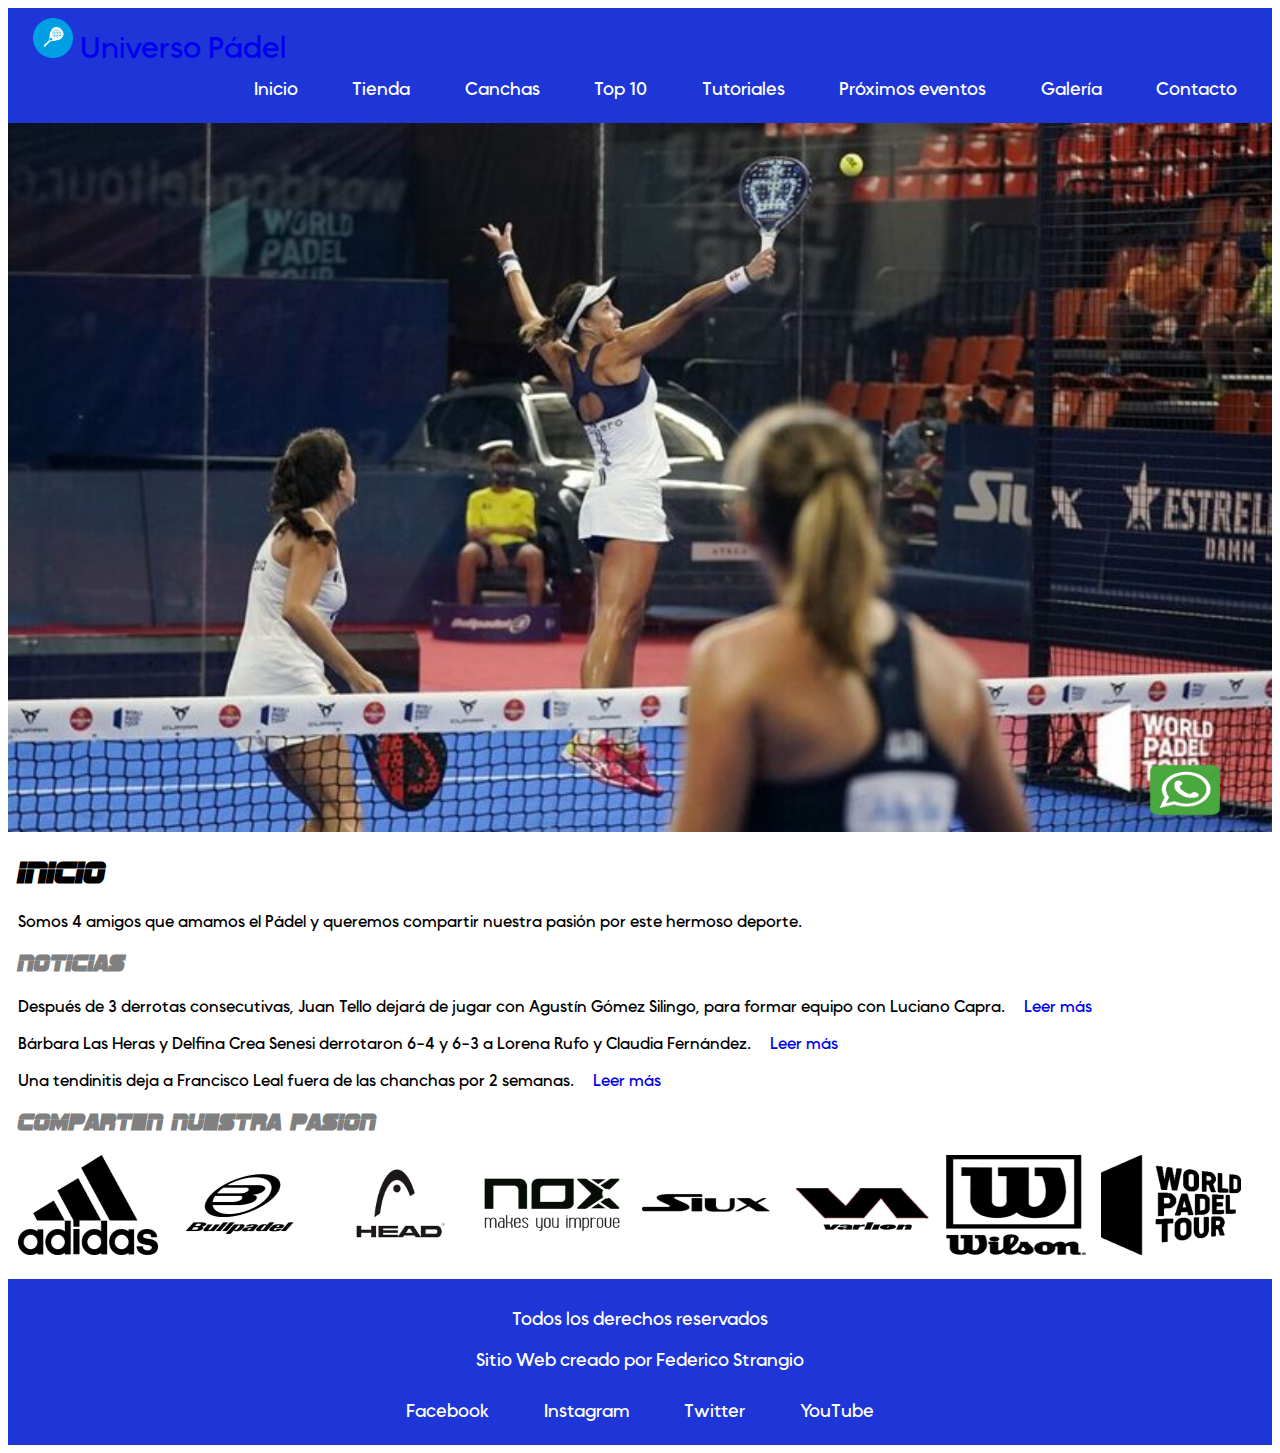
==== index.html @ 050e40f3 "css" ====
<!DOCTYPE html>
<html lang="es">

<head>
  <meta charset="UTF-8">
  <meta http-equiv="X-UA-Compatible" content="IE=edge">
  <meta name="viewport" content="width=device-width, initial-scale=1.0">
  <title>Inicio</title>
  <link rel="shortcut icon" href="../multimedia/logo2.png" type="logo.png">
  <!-- CSS only -->
  <link href="https://cdn.jsdelivr.net/npm/bootstrap@5.2.2/dist/css/bootstrap.min.css" rel="stylesheet"
    integrity="sha384-Zenh87qX5JnK2Jl0vWa8Ck2rdkQ2Bzep5IDxbcnCeuOxjzrPF/et3URy9Bv1WTRi" crossorigin="anonymous">
  <link rel="stylesheet" href="../css/estilo.css">
</head>

<body>
  <header>
    <nav class="navbar-container">
      <nav>
        <div class="container-fluid">
          <a class="navbar-brand" href="index.html">
            <img src="multimedia/logo2.png" alt="Logo" width="40" height="40" class="d-inline-block align-text-top">
            Universo Pádel
          </a>
        </div>
      </nav> 
      <ul>
        <li><a href="index.html">Inicio</a>
          <div class="underline"></div>
        </li>
        <li><a href="html/tienda.html">Tienda</a>
          <div class="underline"></div>
        </li>
        <li><a href="html/canchas.html">Canchas</a>
          <div class="underline"></div>
        </li>
        <li><a href="html/top-10.html">Top 10</a>
          <div class="underline"></div>
        </li>
        <li><a href="html/tutoriales.html">Tutoriales</a>
          <div class="underline"></div>
        </li>
        <li><a href="html/proximos-eventos.html">Próximos eventos</a>
          <div class="underline"></div>
        </li>
        <li><a href="html/galeria.html">Galería</a>
          <div class="underline"></div>
        </li>
        <li><a href="html/contacto.html">Contacto</a>
          <div class="underline"></div>
        </li>
      </ul>
    </nav>
  </header>
  <main>
    <img class="portada" src="multimedia/portada1.jpg" alt="portada1">
    <h1 class="tituloPrincipal">Inicio</h1>
    <a class='whatsapp' href='https://api.whatsapp.com/send?phone=5491123456789' target="_blank"><img class="imgChica"
        src='multimedia/whatsapp.png' /></a>
    <div>
      <p class="parrafo">Somos 4 amigos que amamos el Pádel y queremos compartir nuestra pasión por este hermoso
        deporte.</p>
    </div>
    <h2 class="titulo2">Noticias</h2>
    <div>
      <p class="parrafo">Después de 3 derrotas consecutivas, Juan Tello dejará de jugar con Agustín Gómez Silingo, para
        formar equipo con Luciano Capra. <a href="index.html">Leer más</a></p>
      <p class="parrafo">Bárbara Las Heras y Delfina Crea Senesi derrotaron 6-4 y 6-3 a Lorena Rufo y Claudia Fernández.
        <a href="index.html">Leer más</a>
      </p>
      <p class="parrafo">Una tendinitis deja a Francisco Leal fuera de las chanchas por 2 semanas. <a
          href="index.html">Leer más</a></p>
    </div>
    <div>
      <h2 class="titulo2">Comparten nuestra pasion</h2>
    </div>
    <h3>
      <img class="imgChica" src="../multimedia/Adidas.png" alt="Adidas">
      <img class="imgChica" src="../multimedia/Bullpadel.png" alt="Bullpadel">
      <img class="imgChica" src="../multimedia/Head.png" alt="Head">
      <img class="imgChica" src="../multimedia/Nox.png" alt="Nox">
      <img class="imgChica" src="../multimedia/Siux.png" alt="Siux">
      <img class="imgChica" src="../multimedia/Varlion.png" alt="Varlion">
      <img class="imgChica" src="../multimedia/Wilson.png" alt="Wilson">
      <img class="imgChica" src="../multimedia/WPA.png" alt="World Padel Tour">
    </h3>
  </main>
  <footer class="footer-container">
    <p>Todos los derechos reservados</p>
    <p>Sitio Web creado por Federico Strangio</p>
    <ul>
      <li><a href="https://es-la.facebook.com/" target="_blank">Facebook</a>
        <div class="underline"></div>
      </li>
      <li><a href="https://www.instagram.com/" target="_blank">Instagram</a>
        <div class="underline"></div>
      </li>
      <li><a href="https://twitter.com/?lang=es" target="_blank">Twitter</a>
        <div class="underline"></div>
      </li>
      <li><a href="https://www.youtube.com/?hl=es&gl=AR" target="_blank">YouTube</a>
        <div class="underline"></div>
      </li>
    </ul>
  </footer>
  <!-- JavaScript Bundle with Popper -->
  <script src="https://cdn.jsdelivr.net/npm/bootstrap@5.2.2/dist/js/bootstrap.bundle.min.js"
    integrity="sha384-OERcA2EqjJCMA+/3y+gxIOqMEjwtxJY7qPCqsdltbNJuaOe923+mo//f6V8Qbsw3" crossorigin="anonymous">
    </script>
</body>

</html>
---- css/estilo.css ----
@font-face {
  font-family: Okine;
  src: url(../fuentes/okine.ttf);
}
@font-face {
  font-family: ESPN;
  src: url(../fuentes/espn.ttf);
}
a {
  text-decoration: none;
  margin-left: 15px;
  margin-right: 15px;
}

.contenedor {
  display: grid;
  grid-template-areas: none;
}

.imgChica {
  width: 140px;
  height: 100px;
  margin-left: 10px;
}

.galeriaFlex {
  width: 100%;
  height: 100%;
  margin: none;
  display: flex;
  flex-wrap: wrap;
  justify-content: space-around;
}

.imagenFlex {
  width: auto;
  height: auto;
  display: inline-block;
  text-align: center;
}

.fotoGaleria:hover {
  filter: grayscale(90%);
}

a {
  text-decoration: none;
  margin-left: 15px;
  margin-right: 15px;
}

.navbar-container {
  text-align: right;
  background-color: #1e35d8;
  padding: 10px;
  font-size: 18px;
}
.navbar-container ul {
  margin: 0;
  padding: 0;
  text-align: center;
  display: inline-block;
  vertical-align: middle;
}
.navbar-container ul li {
  display: inline-block;
  font-family: Okine;
  font-size: 18px;
}
.navbar-container ul li a {
  color: #fff;
  text-decoration: none;
  display: inline-block;
  padding: 10px;
  transition: color 0.5s;
}
.navbar-container ul li .underline {
  height: 3px;
  background-color: transparent;
  width: 0%;
  transition: width 0.2s, background-color 0.5s;
  margin: 0 auto;
}
.navbar-container ul li:hover .underline {
  background-color: white;
  width: 100%;
}

h1 {
  margin-left: 10px;
}

h2 {
  color: gray;
  margin-left: 10px;
}

p {
  color: black;
}

main {
  background-color: white;
}

header {
  width: 100%;
  height: 100%;
  text-align: center;
  grid-area: header;
}

.footer-container {
  text-align: center;
  background-color: #1e35d8;
  padding: 10px;
  font-size: 18px;
}
.footer-container ul {
  margin: 0;
  padding: 0;
  text-align: center;
  display: inline-block;
  vertical-align: middle;
}
.footer-container ul li {
  display: inline-block;
  font-family: Okine;
  font-size: 18px;
}
.footer-container ul li a {
  color: #fff;
  text-decoration: none;
  display: inline-block;
  padding: 10px;
  transition: color 0.5s;
}
.footer-container ul li .underline {
  height: 3px;
  background-color: transparent;
  width: 0%;
  transition: width 0.2s, background-color 0.5s;
  margin: 0 auto;
}
.footer-container ul li:hover .underline {
  background-color: white;
  width: 100%;
}

.headerInicio {
  background: url(../multimedia/portada1.jpg) no-repeat;
  position: relative;
  width: 100%;
  height: 720px;
  background-position: 0px;
  margin: auto;
}

.portada {
  width: 100%;
}

.headerTienda {
  background: url(../multimedia/portada2.jpg) no-repeat;
  position: relative;
  width: 1280px;
  height: 720px;
  background-position: 0px;
  margin: auto;
}

.headerCanchas {
  background: url(../multimedia/portada3.jpg) no-repeat;
  position: relative;
  width: 1280px;
  height: 720px;
  background-position: 0px;
  margin: auto;
}

.headerTop10 {
  background: url(../multimedia/portada4.jpg) no-repeat;
  position: relative;
  width: 1280px;
  height: 720px;
  background-position: 0px;
  margin: auto;
}

.headerTutoriales {
  background: url(../multimedia/portada5.jpg) no-repeat;
  position: relative;
  width: 1280px;
  height: 720px;
  background-position: 0px;
  margin: auto;
}

.headerProximoseventos {
  background: url(../multimedia/portada6.jpg) no-repeat;
  position: relative;
  width: 1280px;
  height: 720px;
  background-position: 0px;
  margin: auto;
}

.headerGaleria {
  background: url(../multimedia/portada8.jpg) no-repeat;
  position: relative;
  width: 1280px;
  height: 720px;
  background-position: 0px;
  margin: auto;
}

.headerContacto {
  background: url(../multimedia/portada7.jpg) no-repeat;
  position: relative;
  width: 1280px;
  height: 720px;
  background-position: 0px;
  margin: auto;
}

@font-face {
  font-family: Okine;
  src: url(../fuentes/okine.ttf);
}
@font-face {
  font-family: ESPN;
  src: url(../fuentes/espn.ttf);
}
.tituloPrincipal {
  font-family: ESPN;
  font-weight: 100px;
}

.titulo2 {
  font-family: ESPN;
  font-weight: 80px;
}

.parrafo {
  color: black;
  font-family: Okine;
  font-size: 16px;
  margin-left: 10px;
}

.whatsapp {
  display: scroll;
  position: fixed;
  bottom: 80px;
  right: 0px;
  height: 80px;
  width: 160px;
}

footer p {
  font-family: Okine;
  color: white;
  font-weight: 80px;
}

.centrado {
  font-family: Okine;
  font-weight: 80px;
  background-color: black;
  color: white;
  position: absolute;
  top: 50%;
  left: 50%;
  transform: translate(-50%, -50%);
}

.container-fluid {
  font-family: Okine;
  text-align: left;
  color: white;
  font-size: 30px;
}

.fotoGaleria:hover {
  filter: grayscale(90%);
}

.formulario {
  text-align: center;
  font-family: Okine;
}

table {
  text-align: center;
}

iframe {
  margin-left: 30px;
}

/*# sourceMappingURL=estilo.css.map */
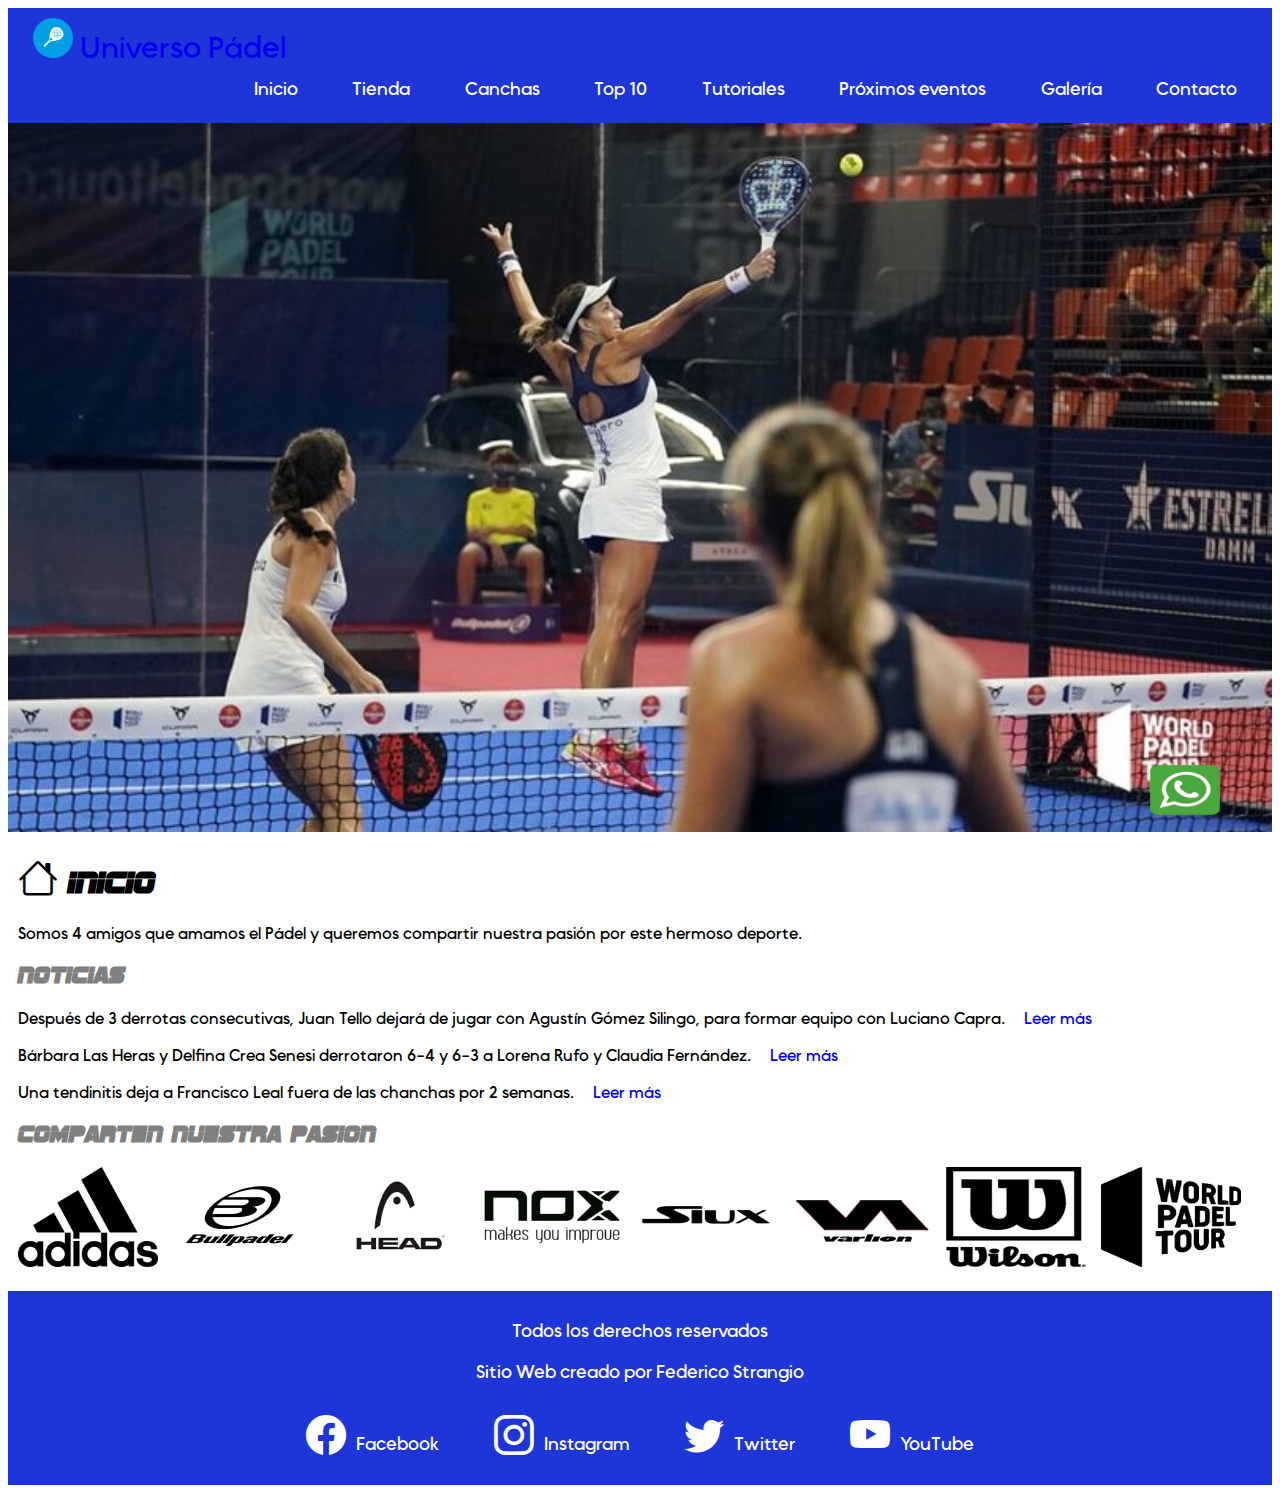
==== commit 1f45e352: "multimedia" ====
--- a/index.html
+++ b/index.html
@@ -10,6 +10,7 @@
   <!-- CSS only -->
   <link href="https://cdn.jsdelivr.net/npm/bootstrap@5.2.2/dist/css/bootstrap.min.css" rel="stylesheet"
     integrity="sha384-Zenh87qX5JnK2Jl0vWa8Ck2rdkQ2Bzep5IDxbcnCeuOxjzrPF/et3URy9Bv1WTRi" crossorigin="anonymous">
+  <link rel="stylesheet" href="https://cdn.jsdelivr.net/npm/bootstrap-icons@1.10.2/font/bootstrap-icons.css">
   <link rel="stylesheet" href="../css/estilo.css">
 </head>
 
@@ -23,7 +24,7 @@
             Universo Pádel
           </a>
         </div>
-      </nav> 
+      </nav>
       <ul>
         <li><a href="index.html">Inicio</a>
           <div class="underline"></div>
@@ -54,7 +55,7 @@
   </header>
   <main>
     <img class="portada" src="multimedia/portada1.jpg" alt="portada1">
-    <h1 class="tituloPrincipal">Inicio</h1>
+    <h1 class="tituloPrincipal"><i class="bi bi-house"></i>Inicio</h1>
     <a class='whatsapp' href='https://api.whatsapp.com/send?phone=5491123456789' target="_blank"><img class="imgChica"
         src='multimedia/whatsapp.png' /></a>
     <div>
@@ -89,16 +90,16 @@
     <p>Todos los derechos reservados</p>
     <p>Sitio Web creado por Federico Strangio</p>
     <ul>
-      <li><a href="https://es-la.facebook.com/" target="_blank">Facebook</a>
+      <li><a href="https://es-la.facebook.com/" target="_blank"><i class="bi bi-facebook"></i>Facebook</a>
         <div class="underline"></div>
       </li>
-      <li><a href="https://www.instagram.com/" target="_blank">Instagram</a>
+      <li><a href="https://www.instagram.com/" target="_blank"><i class="bi bi-instagram"></i>Instagram</a>
         <div class="underline"></div>
       </li>
-      <li><a href="https://twitter.com/?lang=es" target="_blank">Twitter</a>
+      <li><a href="https://twitter.com/?lang=es" target="_blank"><i class="bi bi-twitter"></i>Twitter</a>
         <div class="underline"></div>
       </li>
-      <li><a href="https://www.youtube.com/?hl=es&gl=AR" target="_blank">YouTube</a>
+      <li><a href="https://www.youtube.com/?hl=es&gl=AR" target="_blank"><i class="bi bi-youtube"></i>YouTube</a>
         <div class="underline"></div>
       </li>
     </ul>
--- a/css/estilo.css
+++ b/css/estilo.css
@@ -39,8 +39,18 @@
   text-align: center;
 }
 
+.fotoGaleria {
+  border-radius: 1rem;
+  padding: 0.4rem;
+  width: 300px;
+  height: 500px;
+  transition: height 0.3s, width 0.3s;
+}
+
 .fotoGaleria:hover {
   filter: grayscale(90%);
+  width: 310px;
+  height: 510px;
 }
 
 a {
@@ -294,8 +304,9 @@
   text-align: center;
 }
 
-iframe {
-  margin-left: 30px;
+i {
+  font-size: 40px;
+  margin-right: 10px;
 }
 
 /*# sourceMappingURL=estilo.css.map */
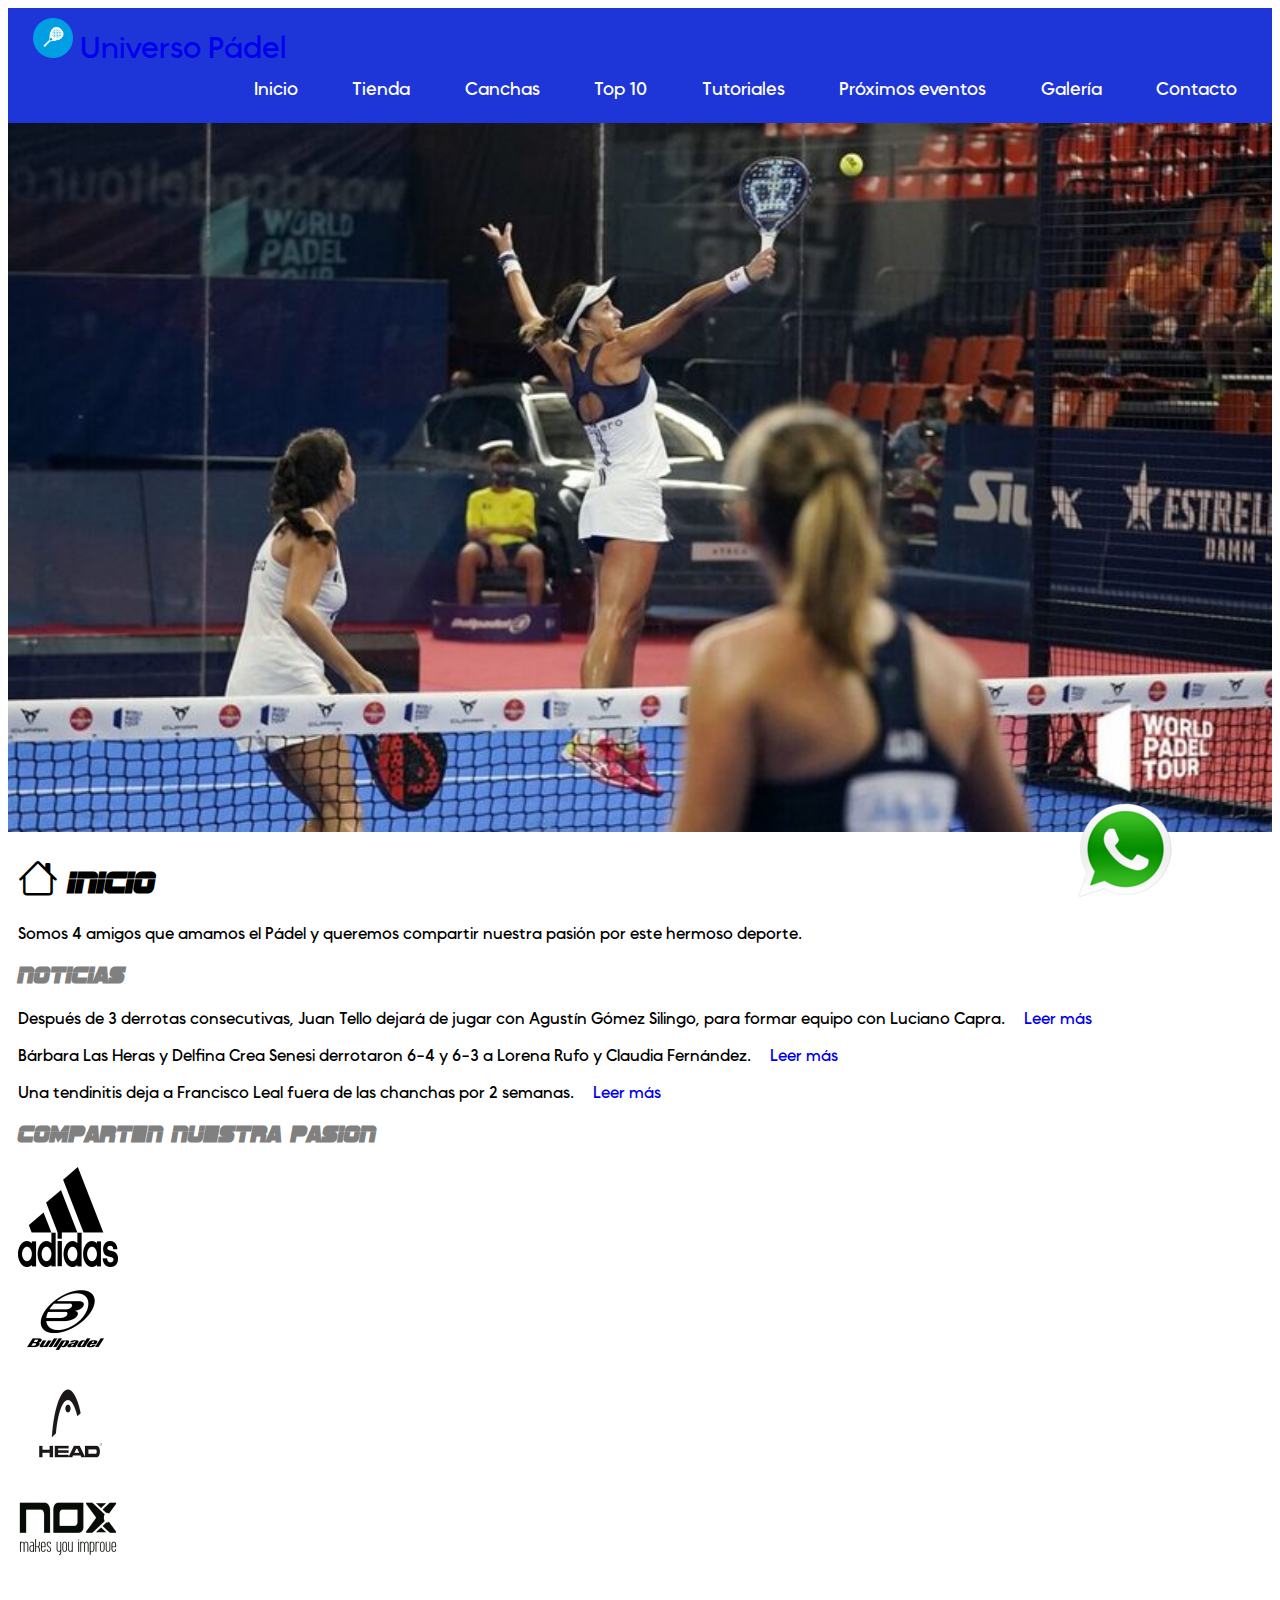
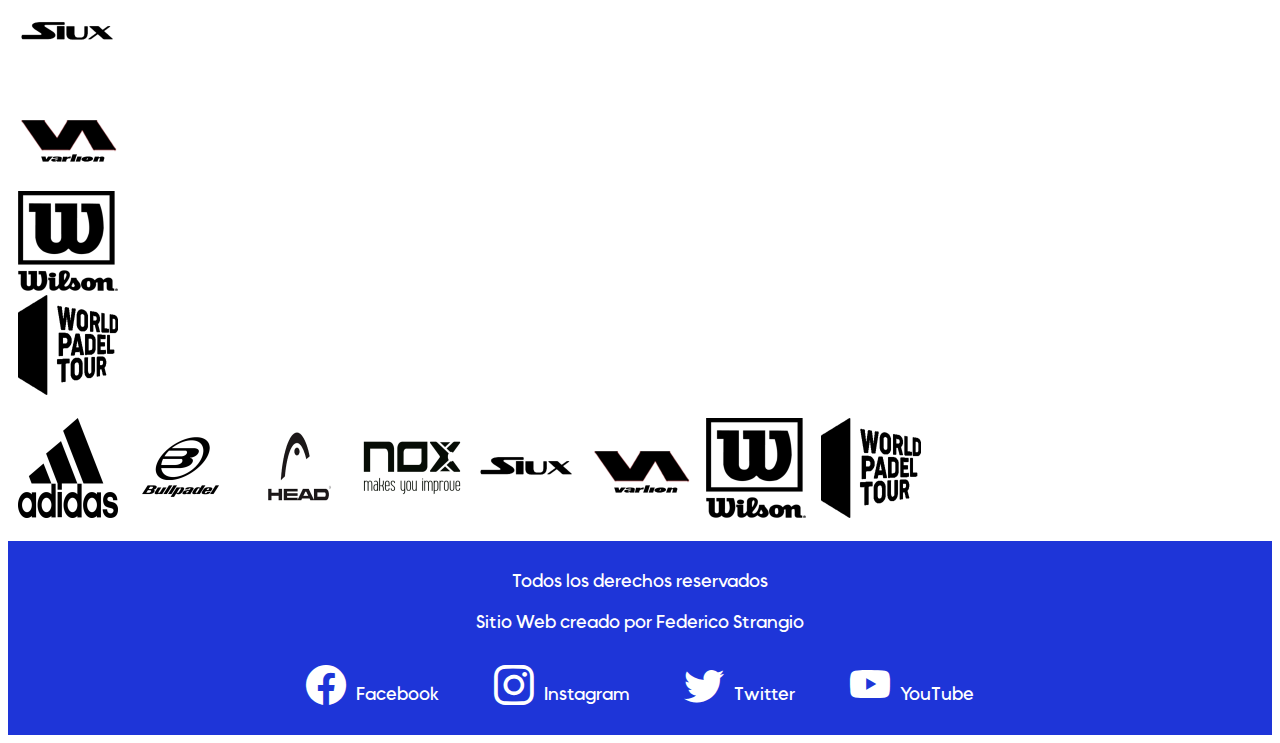
==== commit 45388c31: "multimedia" ====
--- a/index.html
+++ b/index.html
@@ -5,6 +5,8 @@
   <meta charset="UTF-8">
   <meta http-equiv="X-UA-Compatible" content="IE=edge">
   <meta name="viewport" content="width=device-width, initial-scale=1.0">
+  <meta name="keywords" content="padel, paddle, paleta, pelota">
+  <meta name="description" content="Si buscás pádel, estás en el sitio indicado. 100% pádel">
   <title>Inicio</title>
   <link rel="shortcut icon" href="../multimedia/logo2.png" type="logo.png">
   <!-- CSS only -->
@@ -19,8 +21,8 @@
     <nav class="navbar-container">
       <nav>
         <div class="container-fluid">
-          <a class="navbar-brand" href="index.html">
-            <img src="multimedia/logo2.png" alt="Logo" width="40" height="40" class="d-inline-block align-text-top">
+          <a class="navbar-brand" href="../index.html">
+            <img src="../multimedia/logo2.png" alt="Logo" width="40" height="40" class="d-inline-block align-text-top">
             Universo Pádel
           </a>
         </div>
@@ -65,16 +67,49 @@
     <h2 class="titulo2">Noticias</h2>
     <div>
       <p class="parrafo">Después de 3 derrotas consecutivas, Juan Tello dejará de jugar con Agustín Gómez Silingo, para
-        formar equipo con Luciano Capra. <a href="index.html">Leer más</a></p>
+        formar equipo con Luciano Capra. <a href="#">Leer más</a></p>
       <p class="parrafo">Bárbara Las Heras y Delfina Crea Senesi derrotaron 6-4 y 6-3 a Lorena Rufo y Claudia Fernández.
-        <a href="index.html">Leer más</a>
+        <a href="#">Leer más</a>
       </p>
-      <p class="parrafo">Una tendinitis deja a Francisco Leal fuera de las chanchas por 2 semanas. <a
-          href="index.html">Leer más</a></p>
+      <p class="parrafo">Una tendinitis deja a Francisco Leal fuera de las chanchas por 2 semanas. <a href="#">Leer
+          más</a></p>
     </div>
     <div>
       <h2 class="titulo2">Comparten nuestra pasion</h2>
     </div>
+
+
+
+    <div id="carouselExampleSlidesOnly" class="carousel slide" data-bs-ride="carousel">
+      <div class="carousel-inner">
+        <div class="carousel-item active">
+          <img src="multimedia/Adidas.png" class="d-block w-25 imgChica" alt="#">
+        </div>
+        <div class="carousel-item">
+          <img src="multimedia/Bullpadel.png" class="d-block w-25 imgChica" alt="#">
+        </div>
+        <div class="carousel-item">
+          <img src="multimedia/Head.png" class="d-block w-25 imgChica" alt="#">
+        </div>
+        <div class="carousel-item">
+          <img src="multimedia/Nox.png" class="d-block w-25 imgChica" alt="#">
+        </div>
+        <div class="carousel-item">
+          <img src="multimedia/Siux.png" class="d-block w-25 imgChica" alt="#">
+        </div>
+        <div class="carousel-item">
+          <img src="multimedia/Varlion.png" class="d-block w-25 imgChica" alt="#">
+        </div>
+        <div class="carousel-item">
+          <img src="multimedia/Wilson.png" class="d-block w-25 imgChica" alt="#">
+        </div>
+        <div class="carousel-item">
+          <img src="multimedia/WPA.png" class="d-block w-25 imgChica" alt="#">
+        </div>
+      </div>
+    </div>
+
+
     <h3>
       <img class="imgChica" src="../multimedia/Adidas.png" alt="Adidas">
       <img class="imgChica" src="../multimedia/Bullpadel.png" alt="Bullpadel">
--- a/css/estilo.css
+++ b/css/estilo.css
@@ -18,8 +18,14 @@
 }
 
 .imgChica {
-  width: 140px;
+  max-width: 140px;
   height: 100px;
+  margin-left: 10px;
+}
+
+.imgTienda {
+  width: 300px;
+  height: 300px;
   margin-left: 10px;
 }
 
@@ -262,9 +268,9 @@
   display: scroll;
   position: fixed;
   bottom: 80px;
-  right: 0px;
-  height: 80px;
-  width: 160px;
+  right: 200px;
+  height: 20px;
+  width: 0px;
 }
 
 footer p {
@@ -298,6 +304,7 @@
 .formulario {
   text-align: center;
   font-family: Okine;
+  padding-bottom: 10px;
 }
 
 table {
@@ -309,4 +316,10 @@
   margin-right: 10px;
 }
 
+.botonEnviar {
+  background-color: #1e35d8;
+  font-family: Okine;
+  color: white;
+}
+
 /*# sourceMappingURL=estilo.css.map */
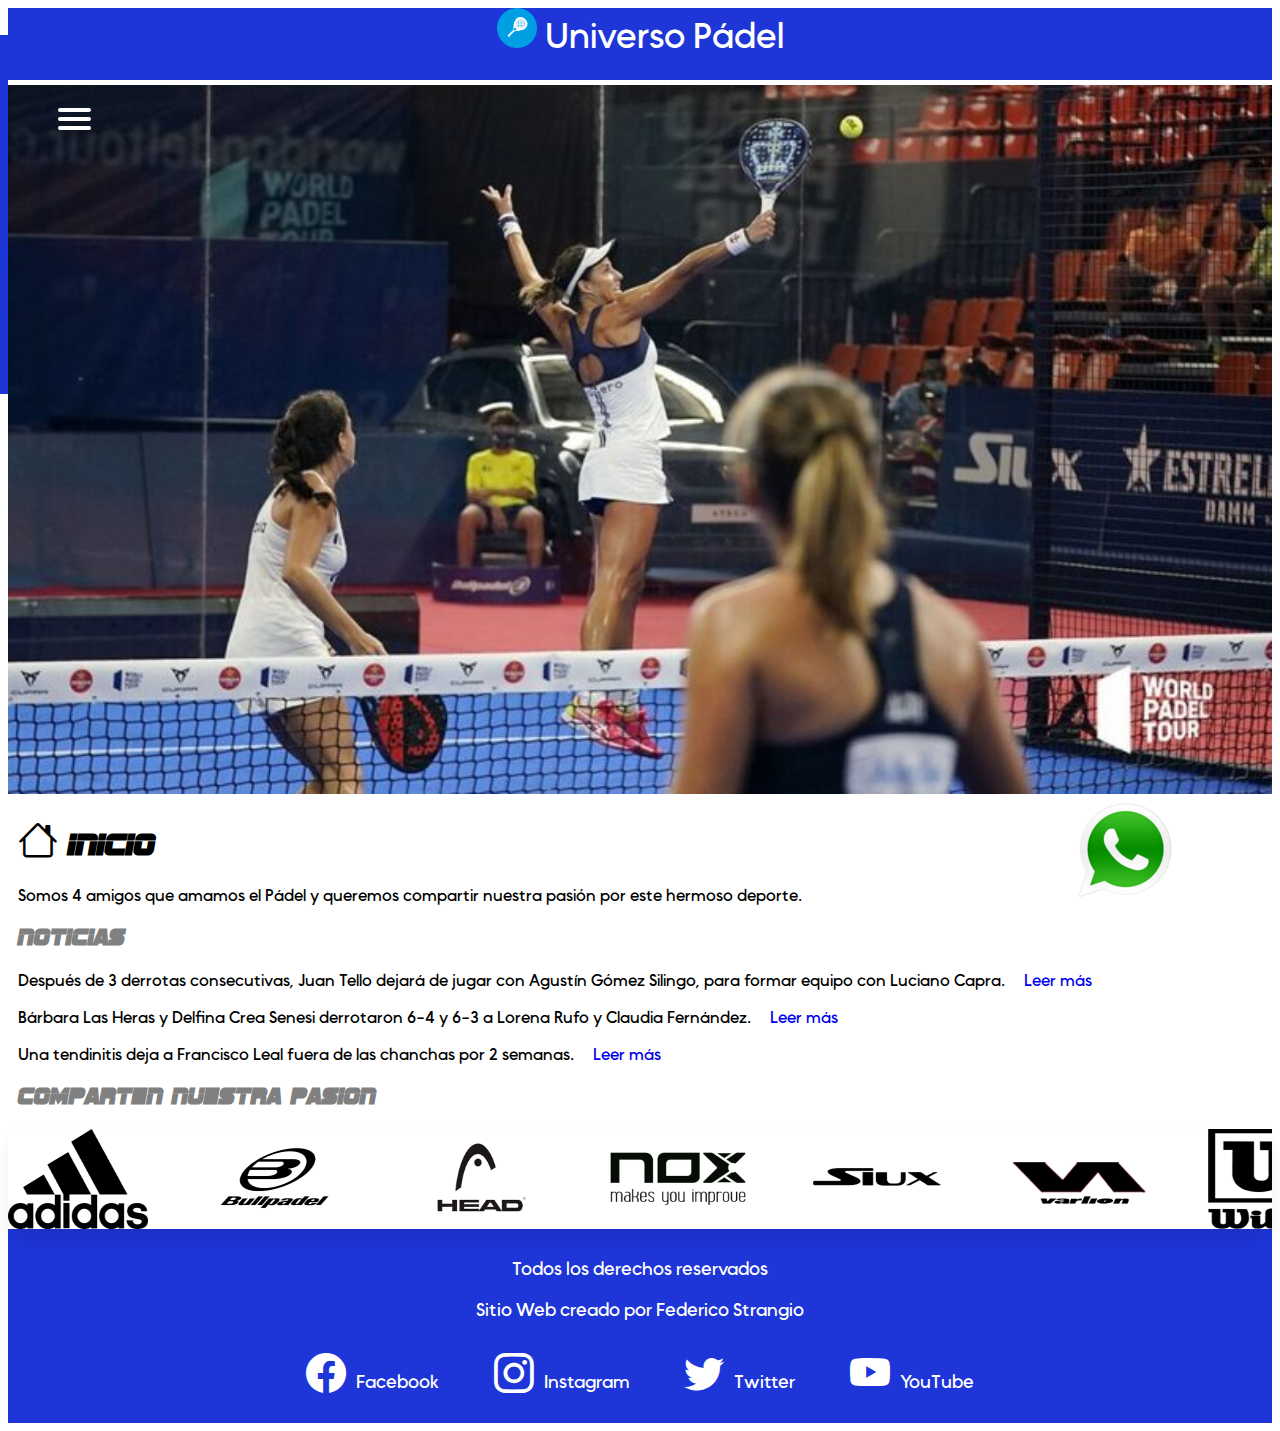
==== commit ca0a18ba: "multimedia" ====
--- a/index.html
+++ b/index.html
@@ -18,41 +18,29 @@
 
 <body>
   <header>
-    <nav class="navbar-container">
-      <nav>
-        <div class="container-fluid">
-          <a class="navbar-brand" href="../index.html">
+    <nav class="barraNavegacion" role="navigation">
+      <div class="marca">
+          <a class="marcaSitio" href="index.html">
             <img src="../multimedia/logo2.png" alt="Logo" width="40" height="40" class="d-inline-block align-text-top">
             Universo Pádel
           </a>
-        </div>
-      </nav>
-      <ul>
-        <li><a href="index.html">Inicio</a>
-          <div class="underline"></div>
-        </li>
-        <li><a href="html/tienda.html">Tienda</a>
-          <div class="underline"></div>
-        </li>
-        <li><a href="html/canchas.html">Canchas</a>
-          <div class="underline"></div>
-        </li>
-        <li><a href="html/top-10.html">Top 10</a>
-          <div class="underline"></div>
-        </li>
-        <li><a href="html/tutoriales.html">Tutoriales</a>
-          <div class="underline"></div>
-        </li>
-        <li><a href="html/proximos-eventos.html">Próximos eventos</a>
-          <div class="underline"></div>
-        </li>
-        <li><a href="html/galeria.html">Galería</a>
-          <div class="underline"></div>
-        </li>
-        <li><a href="html/contacto.html">Contacto</a>
-          <div class="underline"></div>
-        </li>
-      </ul>
+          <div id="menuToggle">
+        <input type="checkbox" />
+        <span></span>
+        <span></span>
+        <span></span>
+        <ul id="menu">
+          <li><a href="index.html">Inicio</a>
+          <li><a href="/html/tienda.html">Tienda</a>
+          <li><a href="/html/canchas.html">Canchas</a>
+          <li><a href="/html/top-10.html">Top 10</a>
+          <li><a href="/html/tutoriales.html">Tutoriales</a>
+          <li><a href="/html/proximos-eventos.html">Próximos eventos</a>
+          <li><a href="/html/galeria.html">Galería</a>
+          <li><a href="/html/contacto.html">Contacto</a>
+        </ul>
+      </div>
+    </div>
     </nav>
   </header>
   <main>
@@ -77,49 +65,41 @@
     <div>
       <h2 class="titulo2">Comparten nuestra pasion</h2>
     </div>
-
-
-
-    <div id="carouselExampleSlidesOnly" class="carousel slide" data-bs-ride="carousel">
-      <div class="carousel-inner">
-        <div class="carousel-item active">
-          <img src="multimedia/Adidas.png" class="d-block w-25 imgChica" alt="#">
-        </div>
-        <div class="carousel-item">
-          <img src="multimedia/Bullpadel.png" class="d-block w-25 imgChica" alt="#">
-        </div>
-        <div class="carousel-item">
-          <img src="multimedia/Head.png" class="d-block w-25 imgChica" alt="#">
-        </div>
-        <div class="carousel-item">
-          <img src="multimedia/Nox.png" class="d-block w-25 imgChica" alt="#">
-        </div>
-        <div class="carousel-item">
-          <img src="multimedia/Siux.png" class="d-block w-25 imgChica" alt="#">
-        </div>
-        <div class="carousel-item">
-          <img src="multimedia/Varlion.png" class="d-block w-25 imgChica" alt="#">
-        </div>
-        <div class="carousel-item">
-          <img src="multimedia/Wilson.png" class="d-block w-25 imgChica" alt="#">
-        </div>
-        <div class="carousel-item">
-          <img src="multimedia/WPA.png" class="d-block w-25 imgChica" alt="#">
+    <div class="sponsors">
+      <div class="slider">
+        <div class="slide-track">
+          <div class="slide">
+            <img src="../multimedia/Adidas.png" height="100" width="140" alt="Adidas" />
+          </div>
+          <div class="slide">
+            <img src="../multimedia/Bullpadel.png" height="100" width="140" alt="Bullpadel" />
+          </div>
+          <div class="slide">
+            <img src="../multimedia/Head.png" height="100" width="140" alt="Head" />
+          </div>
+          <div class="slide">
+            <img src="../multimedia/Nox.png" height="100" width="140" alt="Nox" />
+          </div>
+          <div class="slide">
+            <img src="../multimedia/Siux.png" height="100" width="140" alt="Siux" />
+          </div>
+          <div class="slide">
+            <img src="../multimedia/Varlion.png" height="100" width="140" alt="Varlion" />
+          </div>
+          <div class="slide">
+            <img src="../multimedia/Wilson.png" height="100" width="140" alt="Wilson" />
+          </div>
+          <div class="slide">
+            <img src="../multimedia/WPA.png" height="100" width="140" alt="Wolrd Padel Tour" />
+          </div>
         </div>
       </div>
     </div>
 
 
-    <h3>
-      <img class="imgChica" src="../multimedia/Adidas.png" alt="Adidas">
-      <img class="imgChica" src="../multimedia/Bullpadel.png" alt="Bullpadel">
-      <img class="imgChica" src="../multimedia/Head.png" alt="Head">
-      <img class="imgChica" src="../multimedia/Nox.png" alt="Nox">
-      <img class="imgChica" src="../multimedia/Siux.png" alt="Siux">
-      <img class="imgChica" src="../multimedia/Varlion.png" alt="Varlion">
-      <img class="imgChica" src="../multimedia/Wilson.png" alt="Wilson">
-      <img class="imgChica" src="../multimedia/WPA.png" alt="World Padel Tour">
-    </h3>
+
+
+
   </main>
   <footer class="footer-container">
     <p>Todos los derechos reservados</p>
--- a/css/estilo.css
+++ b/css/estilo.css
@@ -65,44 +65,8 @@
   margin-right: 15px;
 }
 
-.navbar-container {
-  text-align: right;
-  background-color: #1e35d8;
-  padding: 10px;
-  font-size: 18px;
-}
-.navbar-container ul {
-  margin: 0;
-  padding: 0;
-  text-align: center;
-  display: inline-block;
-  vertical-align: middle;
-}
-.navbar-container ul li {
-  display: inline-block;
-  font-family: Okine;
-  font-size: 18px;
-}
-.navbar-container ul li a {
-  color: #fff;
-  text-decoration: none;
-  display: inline-block;
-  padding: 10px;
-  transition: color 0.5s;
-}
-.navbar-container ul li .underline {
-  height: 3px;
-  background-color: transparent;
-  width: 0%;
-  transition: width 0.2s, background-color 0.5s;
-  margin: 0 auto;
-}
-.navbar-container ul li:hover .underline {
-  background-color: white;
-  width: 100%;
-}
-
 h1 {
+  color: black;
   margin-left: 10px;
 }
 
@@ -126,48 +90,11 @@
   grid-area: header;
 }
 
-.footer-container {
-  text-align: center;
-  background-color: #1e35d8;
-  padding: 10px;
-  font-size: 18px;
-}
-.footer-container ul {
-  margin: 0;
-  padding: 0;
-  text-align: center;
-  display: inline-block;
-  vertical-align: middle;
-}
-.footer-container ul li {
-  display: inline-block;
-  font-family: Okine;
-  font-size: 18px;
-}
-.footer-container ul li a {
-  color: #fff;
-  text-decoration: none;
-  display: inline-block;
-  padding: 10px;
-  transition: color 0.5s;
-}
-.footer-container ul li .underline {
-  height: 3px;
-  background-color: transparent;
-  width: 0%;
-  transition: width 0.2s, background-color 0.5s;
-  margin: 0 auto;
-}
-.footer-container ul li:hover .underline {
-  background-color: white;
-  width: 100%;
-}
-
 .headerInicio {
   background: url(../multimedia/portada1.jpg) no-repeat;
   position: relative;
   width: 100%;
-  height: 720px;
+  height: 100%;
   background-position: 0px;
   margin: auto;
 }
@@ -322,4 +249,237 @@
   color: white;
 }
 
+.sponsors {
+  align-items: center;
+  display: grid;
+  justify-content: center;
+}
+
+@keyframes scroll {
+  0% {
+    transform: translateX(0);
+  }
+  100% {
+    transform: translateX(-1250px);
+  }
+}
+.slider {
+  background: white;
+  box-shadow: 0 10px 20px -5px rgba(0, 0, 0, 0.125);
+  height: 100px;
+  margin: auto;
+  overflow: hidden;
+  position: -ms-page;
+  max-width: 100%;
+}
+.slider::before, .slider::after {
+  content: "";
+  height: 100px;
+  position: absolute;
+  width: 100%;
+  z-index: 2;
+}
+.slider::after {
+  right: 0;
+  top: 0;
+  transform: rotateZ(180deg);
+}
+.slider::before {
+  left: 0;
+  top: 0;
+}
+.slider .slide-track {
+  animation: scroll 40s linear infinite;
+  display: flex;
+  width: 3500px;
+}
+.slider .slide {
+  height: 100px;
+  width: 200px;
+}
+
+.tabla2 {
+  margin-top: 2em;
+  margin-left: 1em;
+  width: 50%;
+}
+
+.tabla2 th, .tabla2 td {
+  text-align: center;
+  padding: 0.2em 0.5em;
+  border: 1px solid black;
+}
+
+.tabla2 caption {
+  text-align: left;
+  margin-bottom: 5px;
+  font-variant: small-caps;
+  font-size: 20px;
+  letter-spacing: 5px;
+}
+
+.tabla2 td {
+  text-align: left;
+  font-size: 0.6em;
+  padding-bottom: 3em;
+  padding-right: 3em;
+}
+
+.tabla2 td:hover {
+  background-color: white;
+  cursor: pointer;
+  font-size: 1.6em;
+  text-align: center;
+  padding: 0;
+}
+
+body {
+  overflow-x: hidden;
+}
+
+.marcaSitio {
+  font-family: Okine;
+  color: white;
+  font-size: 35px;
+}
+
+.marca {
+  background-color: #1e35d8;
+}
+
+.barraNavegacion {
+  height: fit-content;
+}
+
+#menuToggle {
+  display: block;
+  position: relative;
+  top: 50px;
+  left: 50px;
+  z-index: 1;
+  -webkit-user-select: none;
+  user-select: none;
+}
+
+#menuToggle a {
+  text-decoration: none;
+  color: white;
+  font-family: Okine;
+  transition: color 0.3s ease;
+}
+
+#menuToggle a:hover {
+  color: black;
+}
+
+#menuToggle input {
+  display: block;
+  width: 40px;
+  height: 32px;
+  position: absolute;
+  top: -7px;
+  left: -5px;
+  cursor: pointer;
+  opacity: 0;
+  z-index: 2;
+  -webkit-touch-callout: none;
+}
+
+#menuToggle span {
+  display: block;
+  width: 33px;
+  height: 4px;
+  margin-bottom: 5px;
+  position: relative;
+  background: white;
+  border-radius: 3px;
+  z-index: 1;
+  transform-origin: 4px 0px;
+  transition: transform 0.5s cubic-bezier(0.77, 0.2, 0.05, 1), background 0.5s cubic-bezier(0.77, 0.2, 0.05, 1), opacity 0.55s ease;
+}
+
+#menuToggle span:first-child {
+  transform-origin: 0% 0%;
+}
+
+#menuToggle span:nth-last-child(2) {
+  transform-origin: 0% 100%;
+}
+
+#menuToggle input:checked ~ span {
+  opacity: 1;
+  transform: rotate(45deg) translate(-2px, -1px);
+  background: white;
+}
+
+#menuToggle input:checked ~ span:nth-last-child(3) {
+  opacity: 0;
+  transform: rotate(0deg) scale(0.2, 0.2);
+}
+
+#menuToggle input:checked ~ span:nth-last-child(2) {
+  transform: rotate(-45deg) translate(0, -1px);
+}
+
+#menu {
+  position: absolute;
+  width: 300px;
+  margin: -100px 0 0 -50px;
+  padding: 50px;
+  padding-top: 125px;
+  background: #1e35d8;
+  list-style-type: none;
+  -webkit-font-smoothing: antialiased;
+  transform-origin: 0% 0%;
+  transform: translate(-100%, 0);
+  transition: transform 0.5s cubic-bezier(0.77, 0.2, 0.05, 1);
+}
+
+#menu li {
+  padding: 0px 0;
+  font-size: 18px;
+  text-align: center;
+}
+
+#menuToggle input:checked ~ ul {
+  transform: none;
+}
+
+.footer-container {
+  text-align: center;
+  padding: 10px;
+  font-size: 18px;
+  background-color: #1e35d8;
+}
+.footer-container ul {
+  margin: 0;
+  padding: 0;
+  text-align: center;
+  display: inline-block;
+  vertical-align: middle;
+}
+.footer-container ul li {
+  display: inline-block;
+  font-family: Okine;
+  font-size: 18px;
+}
+.footer-container ul li a {
+  color: #fff;
+  text-decoration: none;
+  display: inline-block;
+  padding: 10px;
+  transition: color 0.5s;
+}
+.footer-container ul li .underline {
+  height: 3px;
+  background-color: transparent;
+  width: 0%;
+  transition: width 0.2s, background-color 0.5s;
+  margin: 0 auto;
+}
+.footer-container ul li:hover .underline {
+  background-color: white;
+  width: 100%;
+}
+
 /*# sourceMappingURL=estilo.css.map */
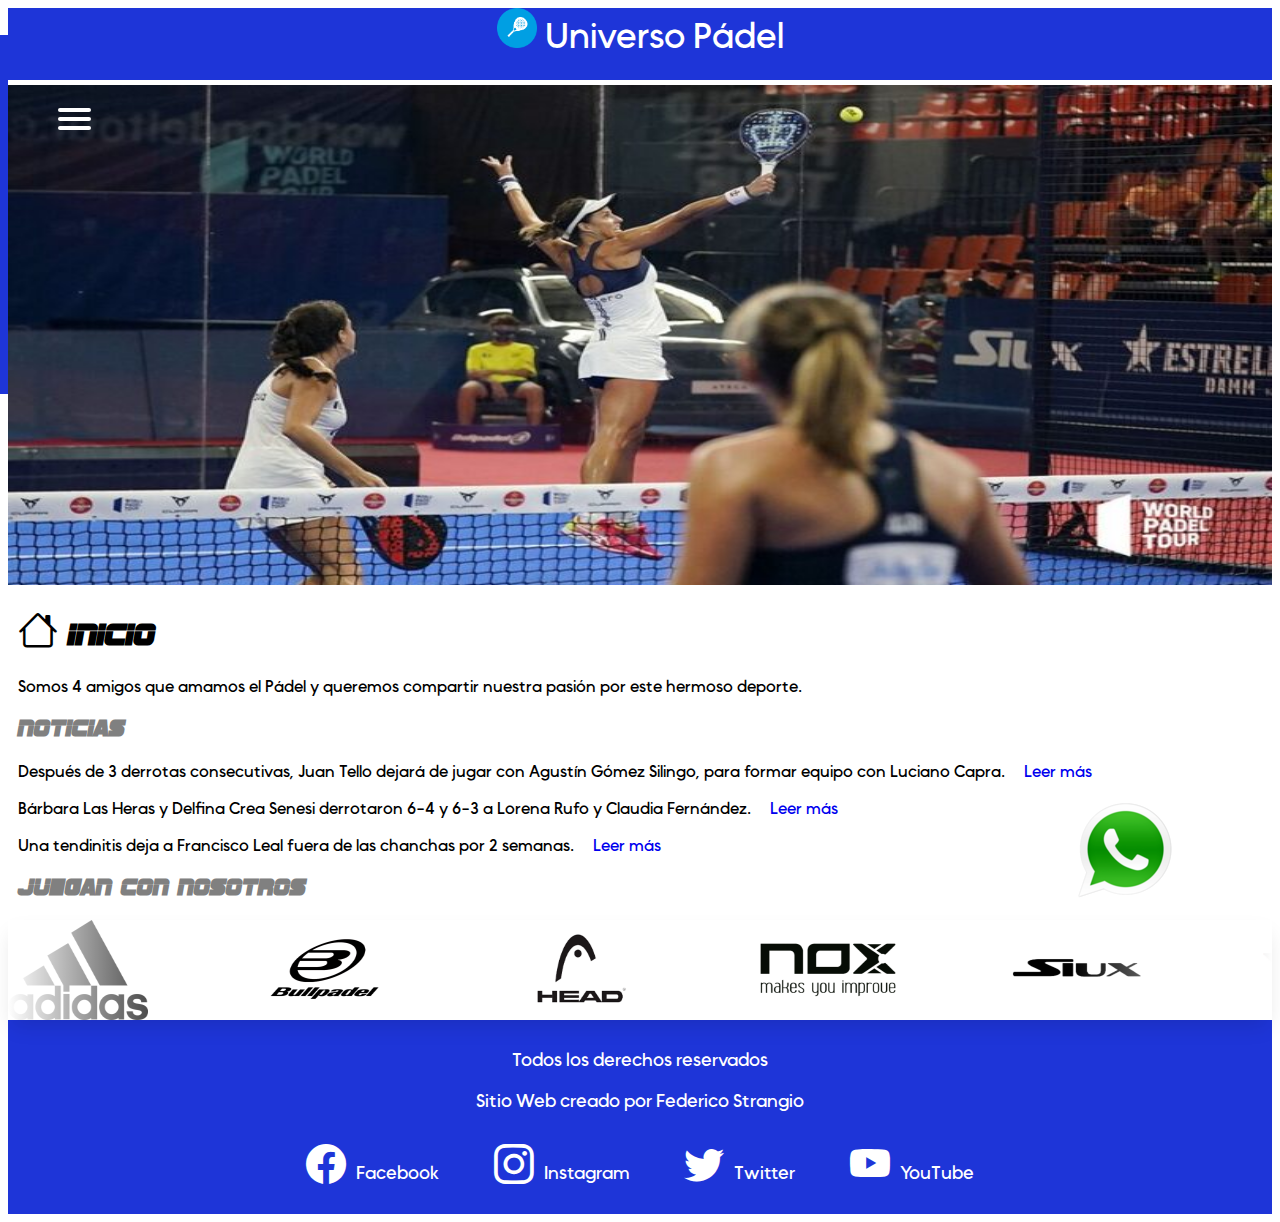
==== commit 4200bf13: "multimedia" ====
--- a/index.html
+++ b/index.html
@@ -20,27 +20,27 @@
   <header>
     <nav class="barraNavegacion" role="navigation">
       <div class="marca">
-          <a class="marcaSitio" href="index.html">
-            <img src="../multimedia/logo2.png" alt="Logo" width="40" height="40" class="d-inline-block align-text-top">
-            Universo Pádel
-          </a>
-          <div id="menuToggle">
-        <input type="checkbox" />
-        <span></span>
-        <span></span>
-        <span></span>
-        <ul id="menu">
-          <li><a href="index.html">Inicio</a>
-          <li><a href="/html/tienda.html">Tienda</a>
-          <li><a href="/html/canchas.html">Canchas</a>
-          <li><a href="/html/top-10.html">Top 10</a>
-          <li><a href="/html/tutoriales.html">Tutoriales</a>
-          <li><a href="/html/proximos-eventos.html">Próximos eventos</a>
-          <li><a href="/html/galeria.html">Galería</a>
-          <li><a href="/html/contacto.html">Contacto</a>
-        </ul>
+        <a class="marcaSitio" href="index.html">
+          <img src="/multimedia/logo2.png" alt="Logo" width="40" height="40" class="d-inline-block align-text-top">
+          Universo Pádel
+        </a>
+        <div id="menuToggle">
+          <input type="checkbox" />
+          <span></span>
+          <span></span>
+          <span></span>
+          <ul id="menu">
+            <li><a href="index.html">Inicio</a>
+            <li><a href="/html/tienda.html">Tienda</a>
+            <li><a href="/html/canchas.html">Canchas</a>
+            <li><a href="/html/top-10.html">Top 10</a>
+            <li><a href="/html/tutoriales.html">Tutoriales</a>
+            <li><a href="/html/proximos-eventos.html">Próximos eventos</a>
+            <li><a href="/html/galeria.html">Galería</a>
+            <li><a href="/html/contacto.html">Contacto</a>
+          </ul>
+        </div>
       </div>
-    </div>
     </nav>
   </header>
   <main>
@@ -63,7 +63,7 @@
           más</a></p>
     </div>
     <div>
-      <h2 class="titulo2">Comparten nuestra pasion</h2>
+      <h2 class="titulo2">Juegan con nosotros</h2>
     </div>
     <div class="sponsors">
       <div class="slider">
@@ -92,13 +92,34 @@
           <div class="slide">
             <img src="../multimedia/WPA.png" height="100" width="140" alt="Wolrd Padel Tour" />
           </div>
+          <div class="slide">
+            <img src="../multimedia/Adidas.png" height="100" width="140" alt="Adidas" />
+          </div>
+          <div class="slide">
+            <img src="../multimedia/Bullpadel.png" height="100" width="140" alt="Bullpadel" />
+          </div>
+          <div class="slide">
+            <img src="../multimedia/Head.png" height="100" width="140" alt="Head" />
+          </div>
+          <div class="slide">
+            <img src="../multimedia/Nox.png" height="100" width="140" alt="Nox" />
+          </div>
+          <div class="slide">
+            <img src="../multimedia/Siux.png" height="100" width="140" alt="Siux" />
+          </div>
+          <div class="slide">
+            <img src="../multimedia/Varlion.png" height="100" width="140" alt="Varlion" />
+          </div>
+          <div class="slide">
+            <img src="../multimedia/Wilson.png" height="100" width="140" alt="Wilson" />
+          </div>
+          <div class="slide">
+            <img src="../multimedia/WPA.png" height="100" width="140" alt="Wolrd Padel Tour" />
+          </div>
+
         </div>
       </div>
     </div>
-
-
-
-
 
   </main>
   <footer class="footer-container">
--- a/css/estilo.css
+++ b/css/estilo.css
@@ -90,78 +90,10 @@
   grid-area: header;
 }
 
-.headerInicio {
-  background: url(../multimedia/portada1.jpg) no-repeat;
+.portada {
   position: relative;
   width: 100%;
-  height: 100%;
-  background-position: 0px;
-  margin: auto;
-}
-
-.portada {
-  width: 100%;
-}
-
-.headerTienda {
-  background: url(../multimedia/portada2.jpg) no-repeat;
-  position: relative;
-  width: 1280px;
-  height: 720px;
-  background-position: 0px;
-  margin: auto;
-}
-
-.headerCanchas {
-  background: url(../multimedia/portada3.jpg) no-repeat;
-  position: relative;
-  width: 1280px;
-  height: 720px;
-  background-position: 0px;
-  margin: auto;
-}
-
-.headerTop10 {
-  background: url(../multimedia/portada4.jpg) no-repeat;
-  position: relative;
-  width: 1280px;
-  height: 720px;
-  background-position: 0px;
-  margin: auto;
-}
-
-.headerTutoriales {
-  background: url(../multimedia/portada5.jpg) no-repeat;
-  position: relative;
-  width: 1280px;
-  height: 720px;
-  background-position: 0px;
-  margin: auto;
-}
-
-.headerProximoseventos {
-  background: url(../multimedia/portada6.jpg) no-repeat;
-  position: relative;
-  width: 1280px;
-  height: 720px;
-  background-position: 0px;
-  margin: auto;
-}
-
-.headerGaleria {
-  background: url(../multimedia/portada8.jpg) no-repeat;
-  position: relative;
-  width: 1280px;
-  height: 720px;
-  background-position: 0px;
-  margin: auto;
-}
-
-.headerContacto {
-  background: url(../multimedia/portada7.jpg) no-repeat;
-  position: relative;
-  width: 1280px;
-  height: 720px;
+  height: 500px;
   background-position: 0px;
   margin: auto;
 }
@@ -251,7 +183,7 @@
 
 .sponsors {
   align-items: center;
-  display: grid;
+  display: flex;
   justify-content: center;
 }
 
@@ -260,7 +192,7 @@
     transform: translateX(0);
   }
   100% {
-    transform: translateX(-1250px);
+    transform: translateX(-1750px);
   }
 }
 .slider {
@@ -269,14 +201,15 @@
   height: 100px;
   margin: auto;
   overflow: hidden;
-  position: -ms-page;
-  max-width: 100%;
+  position: relative;
+  width: 100%;
 }
 .slider::before, .slider::after {
+  background: linear-gradient(to right, rgb(255, 255, 255) 0%, rgba(255, 255, 255, 0) 100%);
   content: "";
   height: 100px;
   position: absolute;
-  width: 100%;
+  width: 200px;
   z-index: 2;
 }
 .slider::after {
@@ -289,13 +222,13 @@
   top: 0;
 }
 .slider .slide-track {
-  animation: scroll 40s linear infinite;
+  animation: scroll 30s linear infinite;
   display: flex;
-  width: 3500px;
+  width: 4000px;
 }
 .slider .slide {
   height: 100px;
-  width: 200px;
+  width: 250px;
 }
 
 .tabla2 {
@@ -304,7 +237,8 @@
   width: 50%;
 }
 
-.tabla2 th, .tabla2 td {
+.tabla2 th,
+.tabla2 td {
   text-align: center;
   padding: 0.2em 0.5em;
   border: 1px solid black;
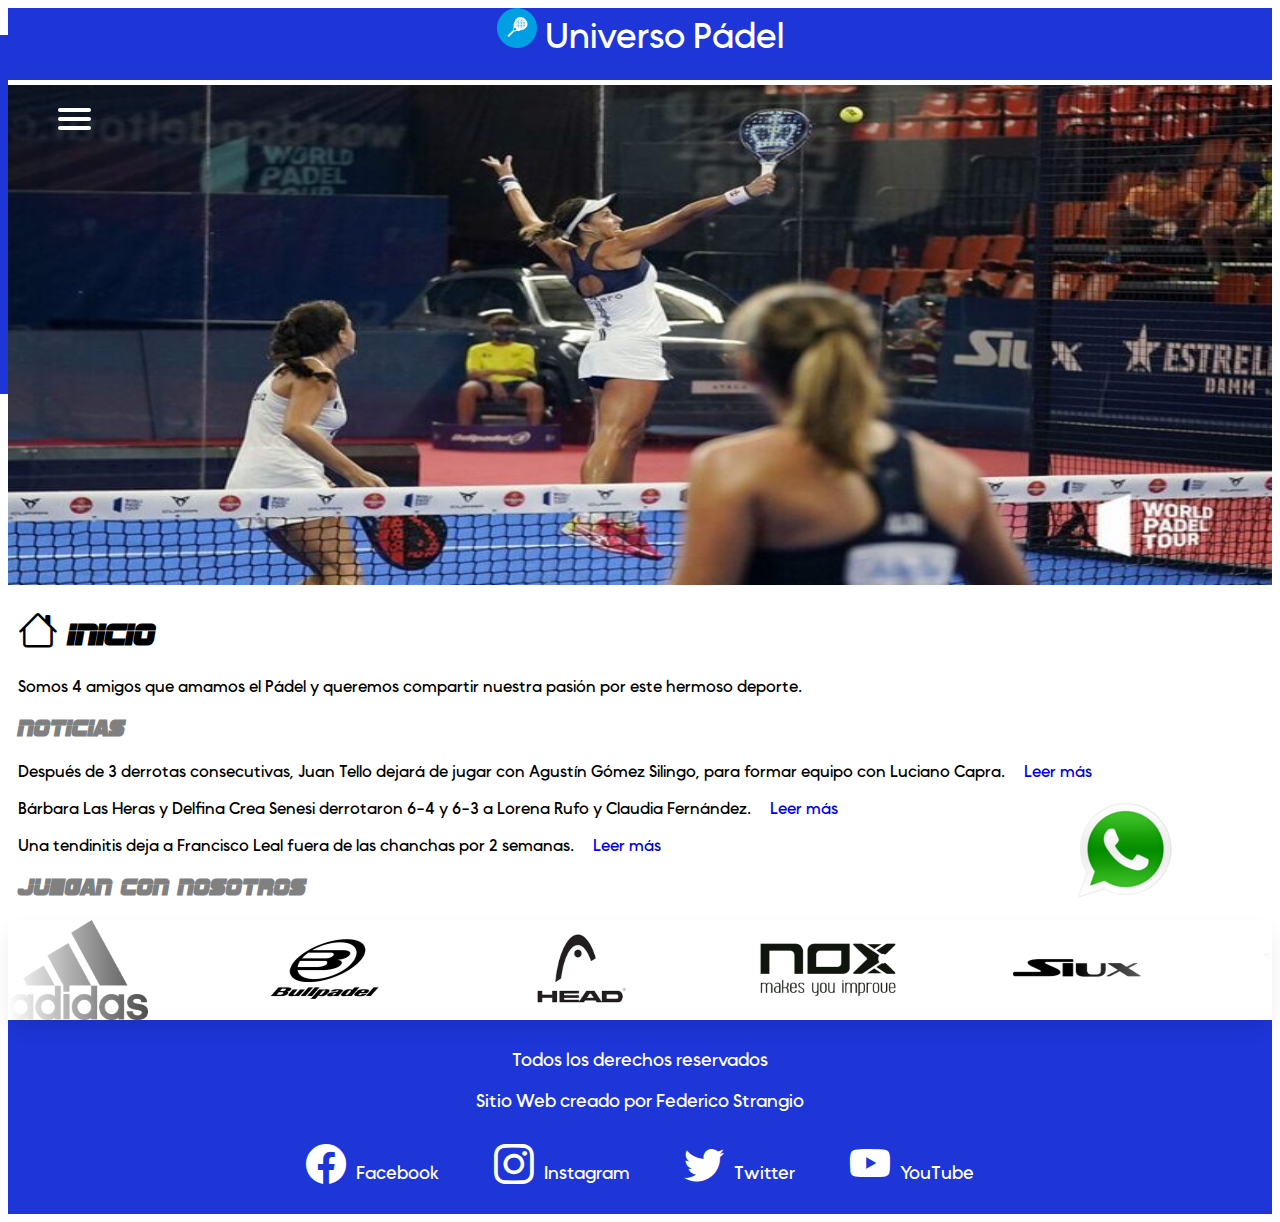
==== commit 40847399: "multimedia" ====
--- a/index.html
+++ b/index.html
@@ -47,7 +47,7 @@
     <img class="portada" src="multimedia/portada1.jpg" alt="portada1">
     <h1 class="tituloPrincipal"><i class="bi bi-house"></i>Inicio</h1>
     <a class='whatsapp' href='https://api.whatsapp.com/send?phone=5491123456789' target="_blank"><img class="imgChica"
-        src='multimedia/whatsapp.png' /></a>
+        src='multimedia/whatsapp.png' alt="whatsapp"/></a>
     <div>
       <p class="parrafo">Somos 4 amigos que amamos el Pádel y queremos compartir nuestra pasión por este hermoso
         deporte.</p>
